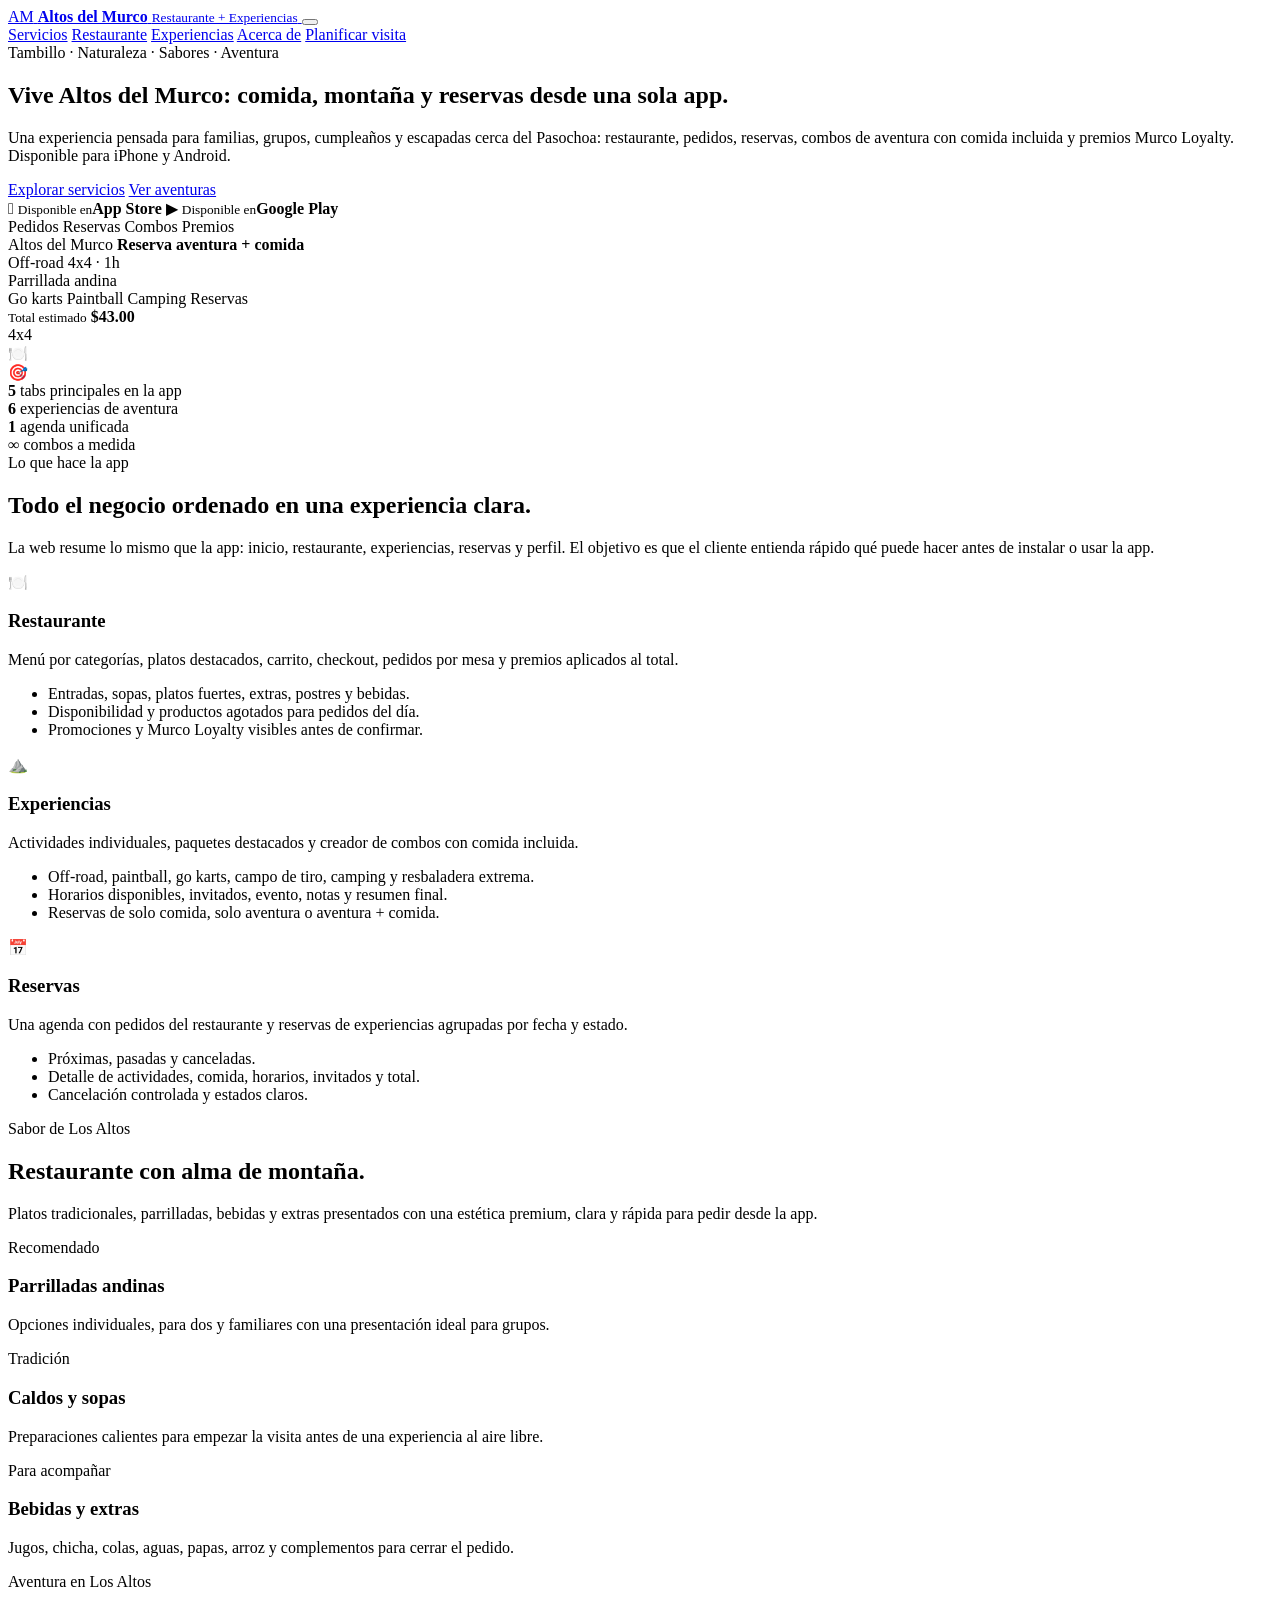
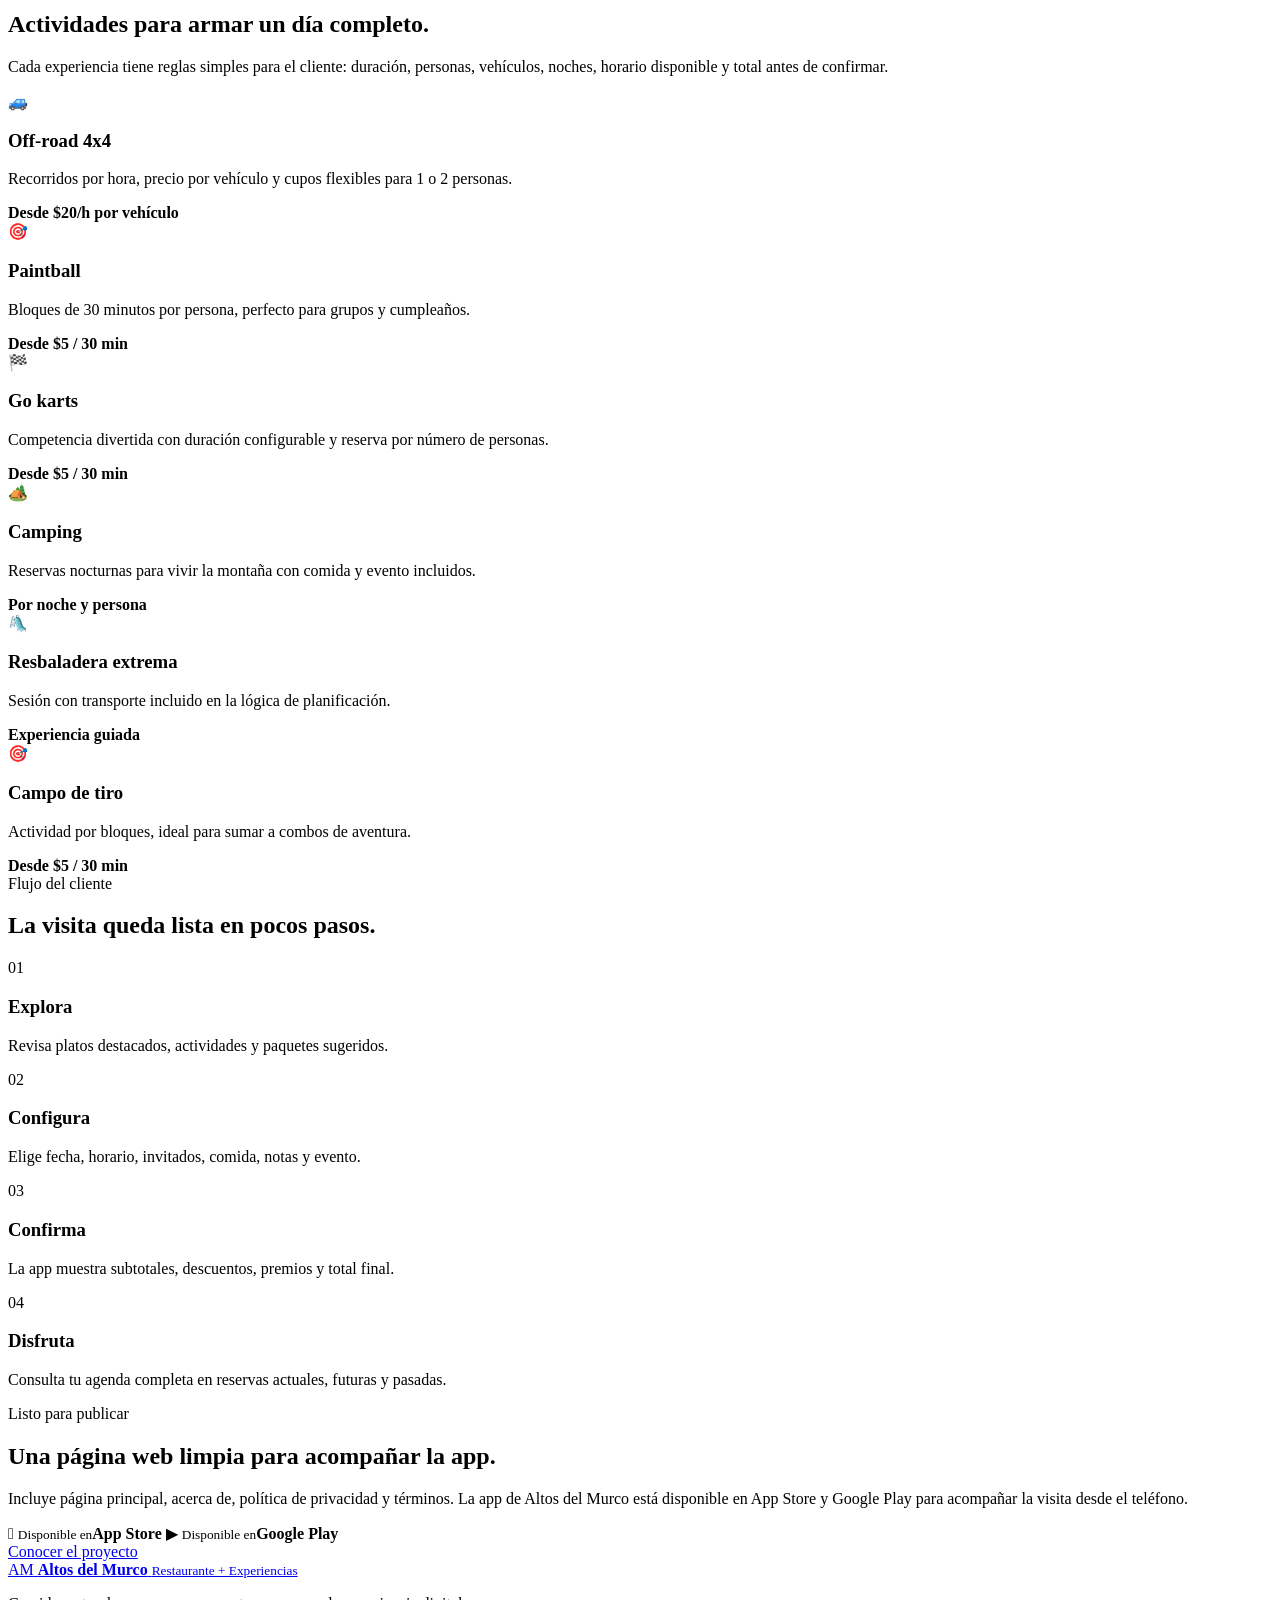
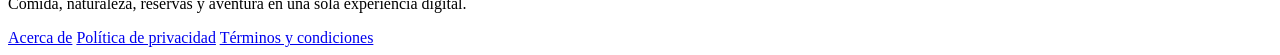
==== src/main/resources/static/index.html @ e3f93f27 "Initial altos-server commit" ====
<!doctype html>
<html lang="es">
<head>
    <meta charset="UTF-8" />
    <meta name="viewport" content="width=device-width, initial-scale=1.0" />
    <meta name="theme-color" content="#121510" />
    <meta name="description" content="Altos del Murco: restaurante, reservas, experiencias de aventura, combos, camping, go karts, paintball, off-road 4x4 y eventos cerca del Pasochoa." />
    <title>Altos del Murco | Restaurante y experiencias</title>
    <link rel="stylesheet" href="/static/styles.css" />
</head>
<body data-page="home">
<div class="ambient ambient-one"></div>
<div class="ambient ambient-two"></div>
<div class="grain"></div>

<header class="site-header" data-nav>
    <a class="brand" href="/" aria-label="Inicio Altos del Murco">
        <span class="brand-mark">AM</span>
        <span>
            <strong>Altos del Murco</strong>
            <small>Restaurante + Experiencias</small>
        </span>
    </a>

    <button class="nav-toggle" type="button" aria-label="Abrir menú" data-nav-toggle>
        <span></span><span></span><span></span>
    </button>

    <nav class="nav-links" data-nav-links>
        <a href="#servicios">Servicios</a>
        <a href="#restaurante">Restaurante</a>
        <a href="#experiencias">Experiencias</a>
        <a href="/about">Acerca de</a>
        <a class="nav-cta" href="#contacto">Planificar visita</a>
    </nav>
</header>

<main>
    <section class="hero section-shell">
        <div class="hero-copy reveal">
            <div class="eyebrow">
                <span class="pulse-dot"></span>
                Tambillo · Naturaleza · Sabores · Aventura
            </div>
            <h1>Vive Altos del Murco: comida, montaña y reservas desde una sola app.</h1>
            <p>
                Una experiencia pensada para familias, grupos, cumpleaños y escapadas cerca del Pasochoa:
                restaurante, pedidos, reservas, combos de aventura con comida incluida y premios Murco Loyalty.
                Disponible para iPhone y Android.
            </p>
            <div class="hero-actions">
                <a class="button primary magnetic" href="#servicios">Explorar servicios</a>
                <a class="button ghost magnetic" href="#experiencias">Ver aventuras</a>
            </div>
            <div class="store-strip reveal delay-2" aria-label="Disponibilidad de la app">
                <span class="store-badge ios">
                    <span class="store-icon"></span>
                    <span><small>Disponible en</small><strong>App Store</strong></span>
                </span>
                <span class="store-badge android">
                    <span class="store-icon">▶</span>
                    <span><small>Disponible en</small><strong>Google Play</strong></span>
                </span>
            </div>
            <div class="trust-row" aria-label="Resumen de servicios">
                <span>Pedidos</span>
                <span>Reservas</span>
                <span>Combos</span>
                <span>Premios</span>
            </div>
        </div>

        <div class="hero-stage reveal delay-1" aria-hidden="true">
            <div class="orbit orbit-one"></div>
            <div class="orbit orbit-two"></div>
            <div class="phone-card tilt-card">
                <div class="phone-topbar"></div>
                <div class="phone-hero">
                    <span>Altos del Murco</span>
                    <strong>Reserva aventura + comida</strong>
                </div>
                <div class="app-pill green">Off-road 4x4 · 1h</div>
                <div class="app-pill orange">Parrillada andina</div>
                <div class="app-grid">
                    <span>Go karts</span>
                    <span>Paintball</span>
                    <span>Camping</span>
                    <span>Reservas</span>
                </div>
                <div class="phone-total">
                    <small>Total estimado</small>
                    <strong>$43.00</strong>
                </div>
            </div>
            <div class="floating-badge badge-one">4x4</div>
            <div class="floating-badge badge-two">🍽️</div>
            <div class="floating-badge badge-three">🎯</div>
        </div>
    </section>

    <section class="metrics section-shell reveal" aria-label="Métricas principales">
        <article>
            <strong>5</strong>
            <span>tabs principales en la app</span>
        </article>
        <article>
            <strong>6</strong>
            <span>experiencias de aventura</span>
        </article>
        <article>
            <strong>1</strong>
            <span>agenda unificada</span>
        </article>
        <article>
            <strong>∞</strong>
            <span>combos a medida</span>
        </article>
    </section>

    <section id="servicios" class="section-shell split-section">
        <div class="section-heading reveal">
            <span class="eyebrow">Lo que hace la app</span>
            <h2>Todo el negocio ordenado en una experiencia clara.</h2>
            <p>
                La web resume lo mismo que la app: inicio, restaurante, experiencias, reservas y perfil.
                El objetivo es que el cliente entienda rápido qué puede hacer antes de instalar o usar la app.
            </p>
        </div>

        <div class="service-grid">
            <article class="service-card restaurant-card reveal">
                <span class="service-icon">🍽️</span>
                <h3>Restaurante</h3>
                <p>Menú por categorías, platos destacados, carrito, checkout, pedidos por mesa y premios aplicados al total.</p>
                <ul>
                    <li>Entradas, sopas, platos fuertes, extras, postres y bebidas.</li>
                    <li>Disponibilidad y productos agotados para pedidos del día.</li>
                    <li>Promociones y Murco Loyalty visibles antes de confirmar.</li>
                </ul>
            </article>

            <article class="service-card adventure-card reveal delay-1">
                <span class="service-icon">⛰️</span>
                <h3>Experiencias</h3>
                <p>Actividades individuales, paquetes destacados y creador de combos con comida incluida.</p>
                <ul>
                    <li>Off-road, paintball, go karts, campo de tiro, camping y resbaladera extrema.</li>
                    <li>Horarios disponibles, invitados, evento, notas y resumen final.</li>
                    <li>Reservas de solo comida, solo aventura o aventura + comida.</li>
                </ul>
            </article>

            <article class="service-card booking-card reveal delay-2">
                <span class="service-icon">📅</span>
                <h3>Reservas</h3>
                <p>Una agenda con pedidos del restaurante y reservas de experiencias agrupadas por fecha y estado.</p>
                <ul>
                    <li>Próximas, pasadas y canceladas.</li>
                    <li>Detalle de actividades, comida, horarios, invitados y total.</li>
                    <li>Cancelación controlada y estados claros.</li>
                </ul>
            </article>
        </div>
    </section>

    <section id="restaurante" class="section-shell restaurant-showcase">
        <div class="section-heading reveal">
            <span class="eyebrow warm">Sabor de Los Altos</span>
            <h2>Restaurante con alma de montaña.</h2>
            <p>
                Platos tradicionales, parrilladas, bebidas y extras presentados con una estética premium,
                clara y rápida para pedir desde la app.
            </p>
        </div>

        <div class="menu-showcase">
            <article class="dish-card reveal">
                <div class="dish-media fire"></div>
                <div>
                    <span>Recomendado</span>
                    <h3>Parrilladas andinas</h3>
                    <p>Opciones individuales, para dos y familiares con una presentación ideal para grupos.</p>
                </div>
            </article>
            <article class="dish-card reveal delay-1">
                <div class="dish-media soup"></div>
                <div>
                    <span>Tradición</span>
                    <h3>Caldos y sopas</h3>
                    <p>Preparaciones calientes para empezar la visita antes de una experiencia al aire libre.</p>
                </div>
            </article>
            <article class="dish-card reveal delay-2">
                <div class="dish-media drink"></div>
                <div>
                    <span>Para acompañar</span>
                    <h3>Bebidas y extras</h3>
                    <p>Jugos, chicha, colas, aguas, papas, arroz y complementos para cerrar el pedido.</p>
                </div>
            </article>
        </div>
    </section>

    <section id="experiencias" class="section-shell adventure-showcase">
        <div class="section-heading reveal">
            <span class="eyebrow green">Aventura en Los Altos</span>
            <h2>Actividades para armar un día completo.</h2>
            <p>
                Cada experiencia tiene reglas simples para el cliente: duración, personas, vehículos, noches,
                horario disponible y total antes de confirmar.
            </p>
        </div>

        <div class="activity-track" data-activity-track>
            <article class="activity-card reveal" style="--accent:#8ee46a">
                <span>🚙</span>
                <h3>Off-road 4x4</h3>
                <p>Recorridos por hora, precio por vehículo y cupos flexibles para 1 o 2 personas.</p>
                <strong>Desde $20/h por vehículo</strong>
            </article>
            <article class="activity-card reveal delay-1" style="--accent:#e87952">
                <span>🎯</span>
                <h3>Paintball</h3>
                <p>Bloques de 30 minutos por persona, perfecto para grupos y cumpleaños.</p>
                <strong>Desde $5 / 30 min</strong>
            </article>
            <article class="activity-card reveal delay-2" style="--accent:#f3c969">
                <span>🏁</span>
                <h3>Go karts</h3>
                <p>Competencia divertida con duración configurable y reserva por número de personas.</p>
                <strong>Desde $5 / 30 min</strong>
            </article>
            <article class="activity-card reveal" style="--accent:#7dd3fc">
                <span>🏕️</span>
                <h3>Camping</h3>
                <p>Reservas nocturnas para vivir la montaña con comida y evento incluidos.</p>
                <strong>Por noche y persona</strong>
            </article>
            <article class="activity-card reveal delay-1" style="--accent:#c084fc">
                <span>🛝</span>
                <h3>Resbaladera extrema</h3>
                <p>Sesión con transporte incluido en la lógica de planificación.</p>
                <strong>Experiencia guiada</strong>
            </article>
            <article class="activity-card reveal delay-2" style="--accent:#fca5a5">
                <span>🎯</span>
                <h3>Campo de tiro</h3>
                <p>Actividad por bloques, ideal para sumar a combos de aventura.</p>
                <strong>Desde $5 / 30 min</strong>
            </article>
        </div>
    </section>

    <section class="section-shell app-flow">
        <div class="section-heading reveal">
            <span class="eyebrow">Flujo del cliente</span>
            <h2>La visita queda lista en pocos pasos.</h2>
        </div>
        <div class="timeline">
            <article class="timeline-item reveal">
                <span>01</span>
                <h3>Explora</h3>
                <p>Revisa platos destacados, actividades y paquetes sugeridos.</p>
            </article>
            <article class="timeline-item reveal delay-1">
                <span>02</span>
                <h3>Configura</h3>
                <p>Elige fecha, horario, invitados, comida, notas y evento.</p>
            </article>
            <article class="timeline-item reveal delay-2">
                <span>03</span>
                <h3>Confirma</h3>
                <p>La app muestra subtotales, descuentos, premios y total final.</p>
            </article>
            <article class="timeline-item reveal delay-3">
                <span>04</span>
                <h3>Disfruta</h3>
                <p>Consulta tu agenda completa en reservas actuales, futuras y pasadas.</p>
            </article>
        </div>
    </section>

    <section id="contacto" class="section-shell cta-panel reveal">
        <div>
            <span class="eyebrow">Listo para publicar</span>
            <h2>Una página web limpia para acompañar la app.</h2>
            <p>
                Incluye página principal, acerca de, política de privacidad y términos.
                La app de Altos del Murco está disponible en App Store y Google Play para acompañar la visita desde el teléfono.
            </p>
        </div>
        <div class="cta-actions">
            <div class="store-strip compact" aria-label="Tiendas de aplicaciones">
                <span class="store-badge ios">
                    <span class="store-icon"></span>
                    <span><small>Disponible en</small><strong>App Store</strong></span>
                </span>
                <span class="store-badge android">
                    <span class="store-icon">▶</span>
                    <span><small>Disponible en</small><strong>Google Play</strong></span>
                </span>
            </div>
            <a class="button primary magnetic" href="/about">Conocer el proyecto</a>
        </div>
    </section>
</main>

<footer class="site-footer">
    <div>
        <a class="brand footer-brand" href="/">
            <span class="brand-mark">AM</span>
            <span>
                <strong>Altos del Murco</strong>
                <small>Restaurante + Experiencias</small>
            </span>
        </a>
        <p>Comida, naturaleza, reservas y aventura en una sola experiencia digital.</p>
    </div>
    <nav aria-label="Páginas legales">
        <a href="/about">Acerca de</a>
        <a href="/privacy">Política de privacidad</a>
        <a href="/terms">Términos y condiciones</a>
    </nav>
</footer>

<script src="/static/app.js" defer></script>
</body>
</html>
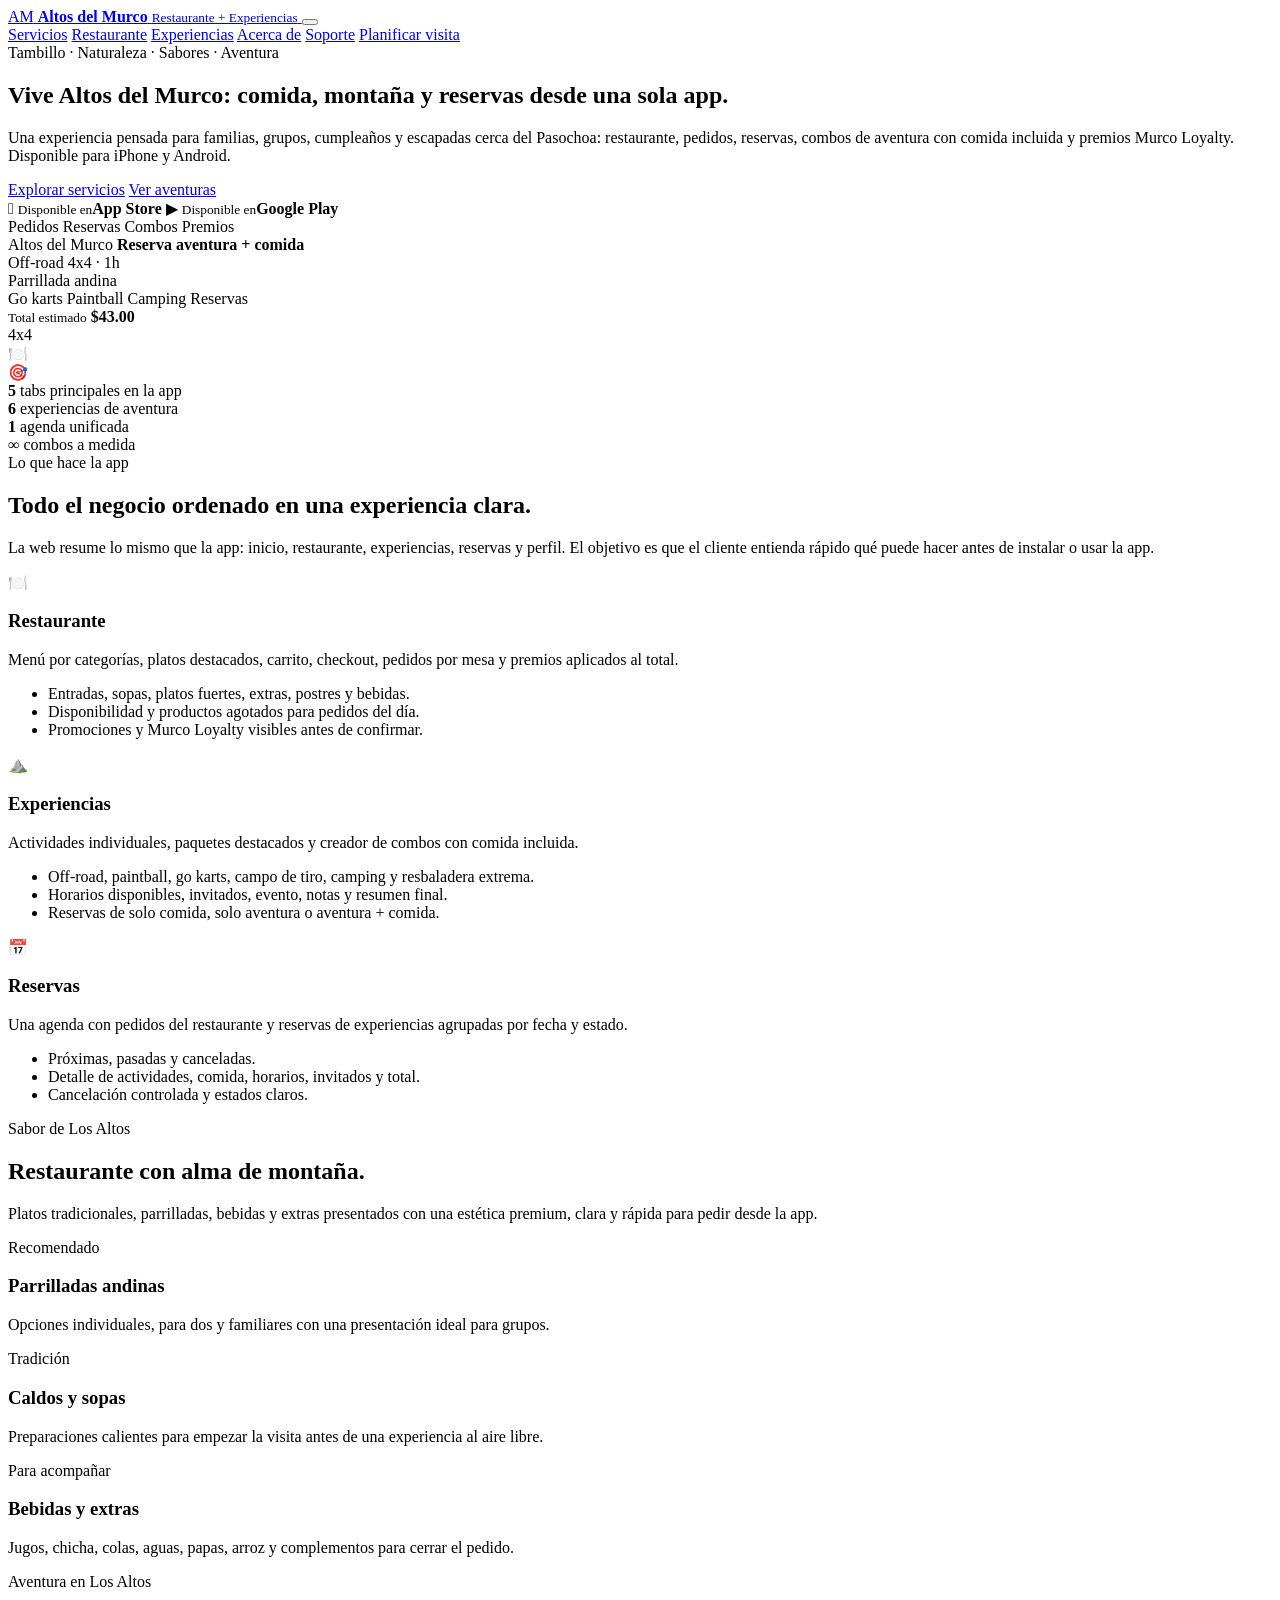
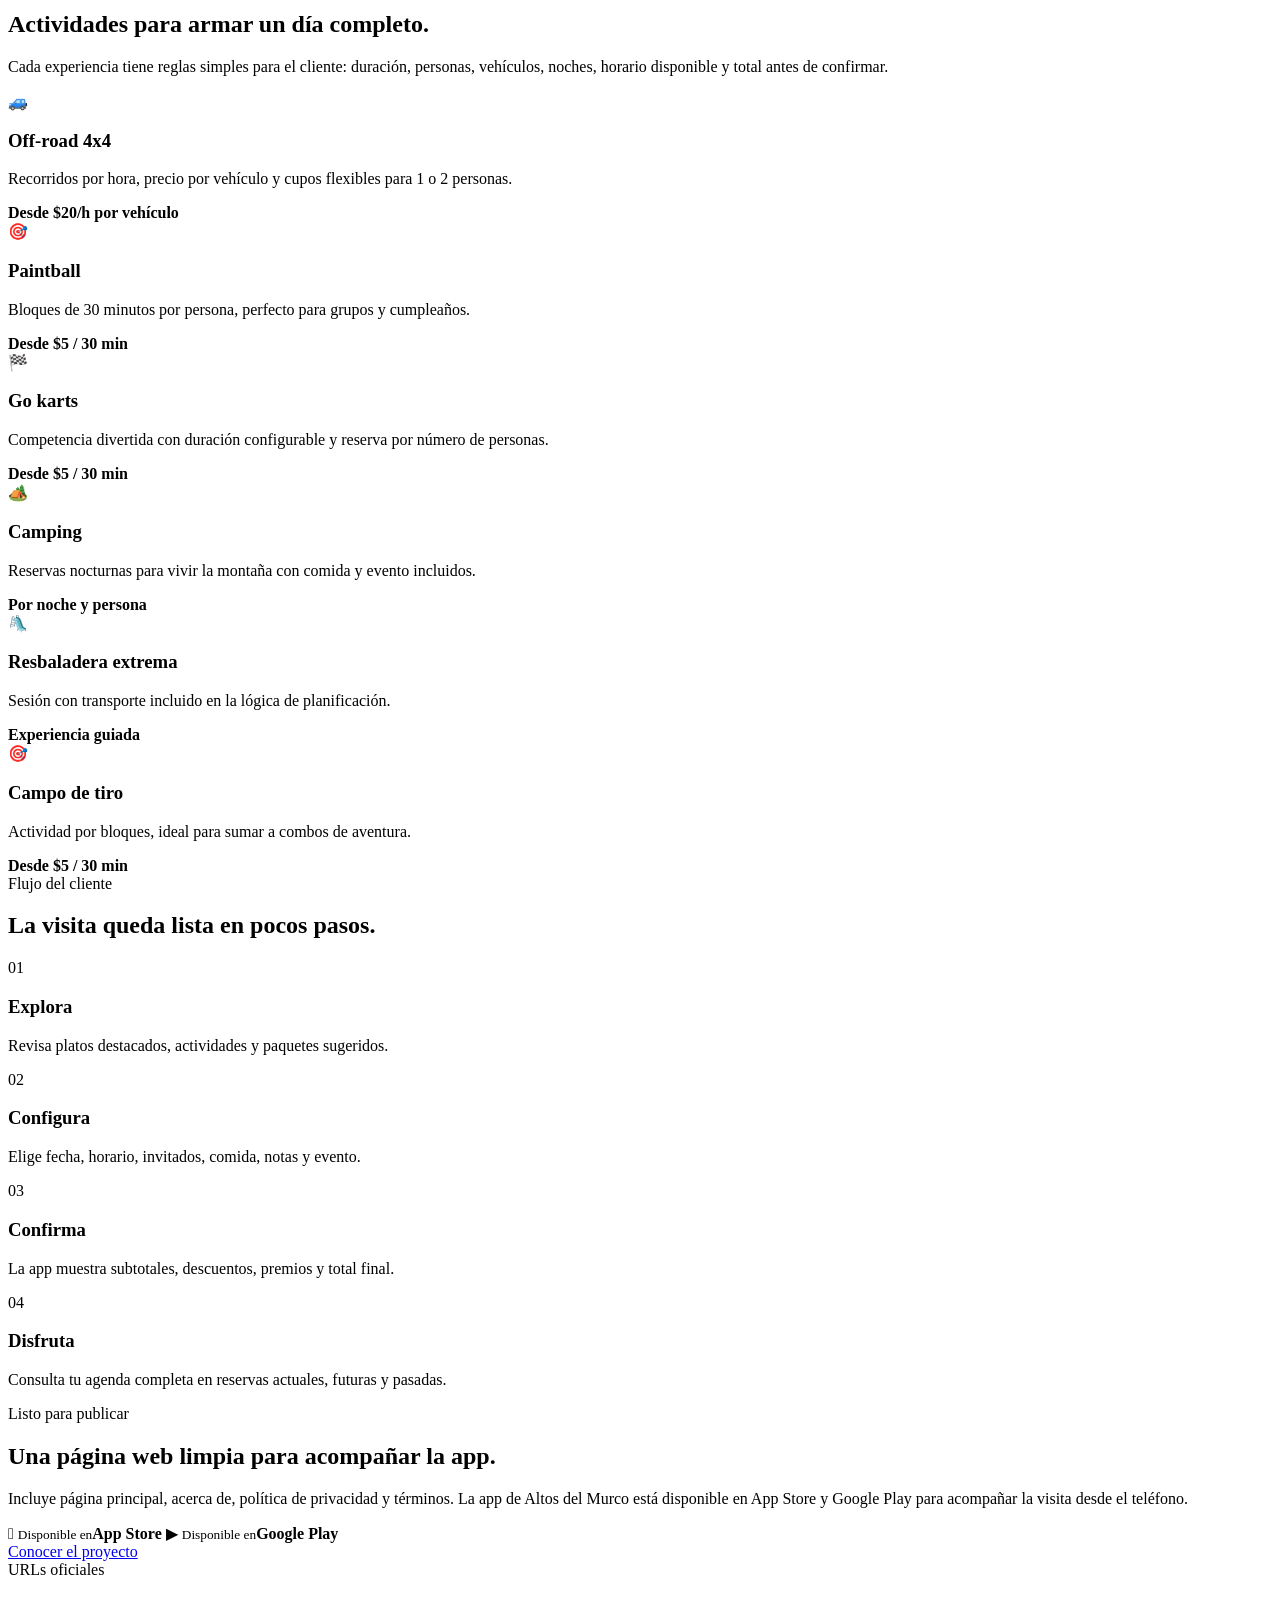
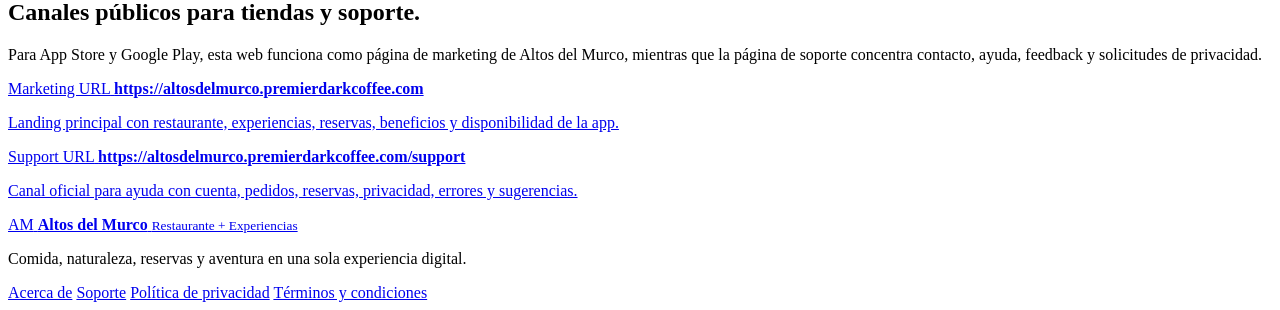
==== commit 0706b157: "Updates" ====
--- a/src/main/resources/static/index.html
+++ b/src/main/resources/static/index.html
@@ -1,12 +1,13 @@
 <!doctype html>
 <html lang="es">
 <head>
-    <meta charset="UTF-8" />
-    <meta name="viewport" content="width=device-width, initial-scale=1.0" />
-    <meta name="theme-color" content="#121510" />
-    <meta name="description" content="Altos del Murco: restaurante, reservas, experiencias de aventura, combos, camping, go karts, paintball, off-road 4x4 y eventos cerca del Pasochoa." />
+    <meta charset="UTF-8"/>
+    <meta name="viewport" content="width=device-width, initial-scale=1.0"/>
+    <meta name="theme-color" content="#101311"/>
+    <meta name="description"
+          content="Altos del Murco: restaurante, reservas, experiencias de aventura, combos, camping, go karts, paintball, off-road 4x4 y eventos cerca del Pasochoa."/>
     <title>Altos del Murco | Restaurante y experiencias</title>
-    <link rel="stylesheet" href="/static/styles.css" />
+    <link rel="stylesheet" href="/static/styles.css"/>
 </head>
 <body data-page="home">
 <div class="ambient ambient-one"></div>
@@ -31,6 +32,7 @@
         <a href="#restaurante">Restaurante</a>
         <a href="#experiencias">Experiencias</a>
         <a href="/about">Acerca de</a>
+        <a href="/support">Soporte</a>
         <a class="nav-cta" href="#contacto">Planificar visita</a>
     </nav>
 </header>
@@ -131,7 +133,8 @@
             <article class="service-card restaurant-card reveal">
                 <span class="service-icon">🍽️</span>
                 <h3>Restaurante</h3>
-                <p>Menú por categorías, platos destacados, carrito, checkout, pedidos por mesa y premios aplicados al total.</p>
+                <p>Menú por categorías, platos destacados, carrito, checkout, pedidos por mesa y premios aplicados al
+                    total.</p>
                 <ul>
                     <li>Entradas, sopas, platos fuertes, extras, postres y bebidas.</li>
                     <li>Disponibilidad y productos agotados para pedidos del día.</li>
@@ -212,37 +215,37 @@
         </div>
 
         <div class="activity-track" data-activity-track>
-            <article class="activity-card reveal" style="--accent:#8ee46a">
+            <article class="activity-card reveal" style="--accent:#82d66f">
                 <span>🚙</span>
                 <h3>Off-road 4x4</h3>
                 <p>Recorridos por hora, precio por vehículo y cupos flexibles para 1 o 2 personas.</p>
                 <strong>Desde $20/h por vehículo</strong>
             </article>
-            <article class="activity-card reveal delay-1" style="--accent:#e87952">
+            <article class="activity-card reveal delay-1" style="--accent:#6fbf73">
                 <span>🎯</span>
                 <h3>Paintball</h3>
                 <p>Bloques de 30 minutos por persona, perfecto para grupos y cumpleaños.</p>
                 <strong>Desde $5 / 30 min</strong>
             </article>
-            <article class="activity-card reveal delay-2" style="--accent:#f3c969">
+            <article class="activity-card reveal delay-2" style="--accent:#b7e89b">
                 <span>🏁</span>
                 <h3>Go karts</h3>
                 <p>Competencia divertida con duración configurable y reserva por número de personas.</p>
                 <strong>Desde $5 / 30 min</strong>
             </article>
-            <article class="activity-card reveal" style="--accent:#7dd3fc">
+            <article class="activity-card reveal" style="--accent:#58b981">
                 <span>🏕️</span>
                 <h3>Camping</h3>
                 <p>Reservas nocturnas para vivir la montaña con comida y evento incluidos.</p>
                 <strong>Por noche y persona</strong>
             </article>
-            <article class="activity-card reveal delay-1" style="--accent:#c084fc">
+            <article class="activity-card reveal delay-1" style="--accent:#95d36f">
                 <span>🛝</span>
                 <h3>Resbaladera extrema</h3>
                 <p>Sesión con transporte incluido en la lógica de planificación.</p>
                 <strong>Experiencia guiada</strong>
             </article>
-            <article class="activity-card reveal delay-2" style="--accent:#fca5a5">
+            <article class="activity-card reveal delay-2" style="--accent:#4fa56e">
                 <span>🎯</span>
                 <h3>Campo de tiro</h3>
                 <p>Actividad por bloques, ideal para sumar a combos de aventura.</p>
@@ -286,7 +289,8 @@
             <h2>Una página web limpia para acompañar la app.</h2>
             <p>
                 Incluye página principal, acerca de, política de privacidad y términos.
-                La app de Altos del Murco está disponible en App Store y Google Play para acompañar la visita desde el teléfono.
+                La app de Altos del Murco está disponible en App Store y Google Play para acompañar la visita desde el
+                teléfono.
             </p>
         </div>
         <div class="cta-actions">
@@ -303,6 +307,31 @@
             <a class="button primary magnetic" href="/about">Conocer el proyecto</a>
         </div>
     </section>
+
+
+    <section id="urls-oficiales" class="section-shell url-panel reveal">
+        <div>
+            <span class="eyebrow">URLs oficiales</span>
+            <h2>Canales públicos para tiendas y soporte.</h2>
+            <p>
+                Para App Store y Google Play, esta web funciona como página de marketing de Altos del Murco,
+                mientras que la página de soporte concentra contacto, ayuda, feedback y solicitudes de privacidad.
+            </p>
+        </div>
+        <div class="url-grid">
+            <a class="url-card" href="/" aria-label="Marketing URL de Altos del Murco">
+                <span>Marketing URL</span>
+                <strong>https://altosdelmurco.premierdarkcoffee.com</strong>
+                <p>Landing principal con restaurante, experiencias, reservas, beneficios y disponibilidad de la app.</p>
+            </a>
+            <a class="url-card" href="/support" aria-label="Support URL de Altos del Murco">
+                <span>Support URL</span>
+                <strong>https://altosdelmurco.premierdarkcoffee.com/support</strong>
+                <p>Canal oficial para ayuda con cuenta, pedidos, reservas, privacidad, errores y sugerencias.</p>
+            </a>
+        </div>
+    </section>
+
 </main>
 
 <footer class="site-footer">
@@ -318,6 +347,7 @@
     </div>
     <nav aria-label="Páginas legales">
         <a href="/about">Acerca de</a>
+        <a href="/support">Soporte</a>
         <a href="/privacy">Política de privacidad</a>
         <a href="/terms">Términos y condiciones</a>
     </nav>
